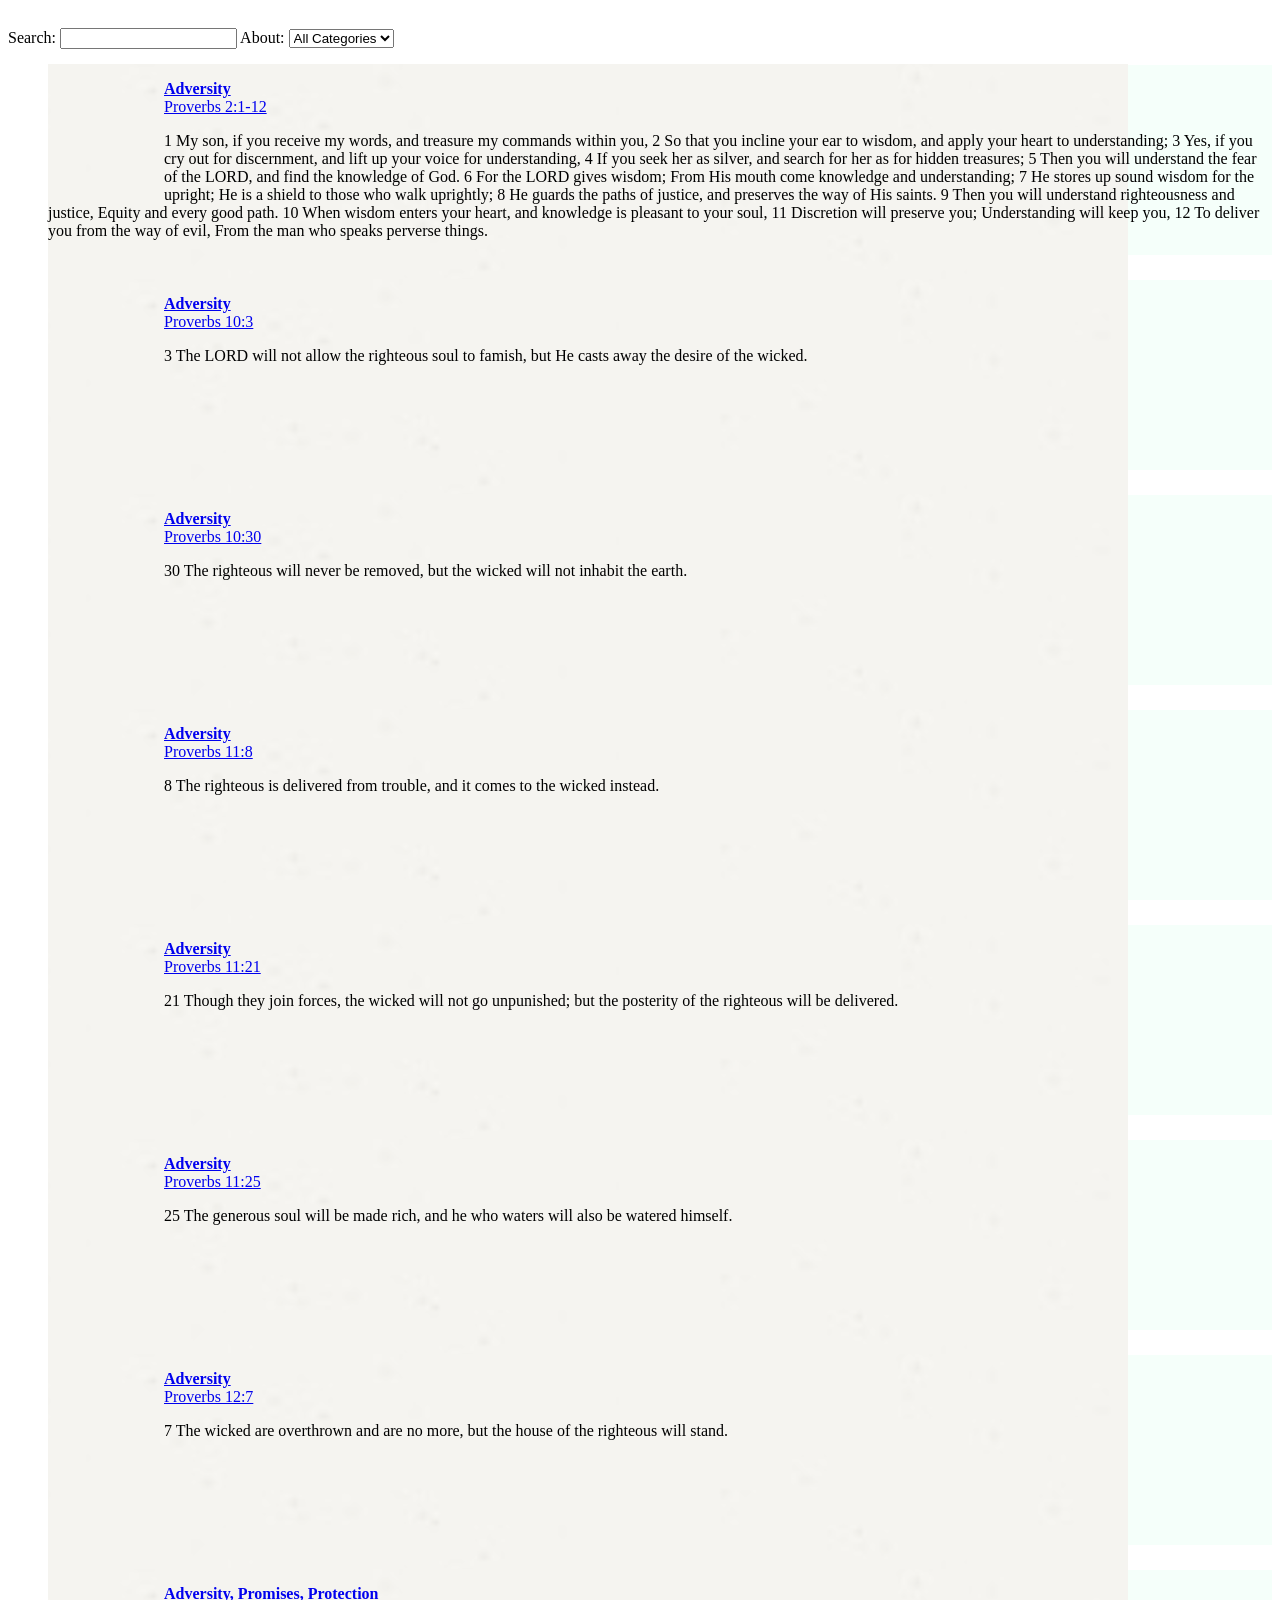
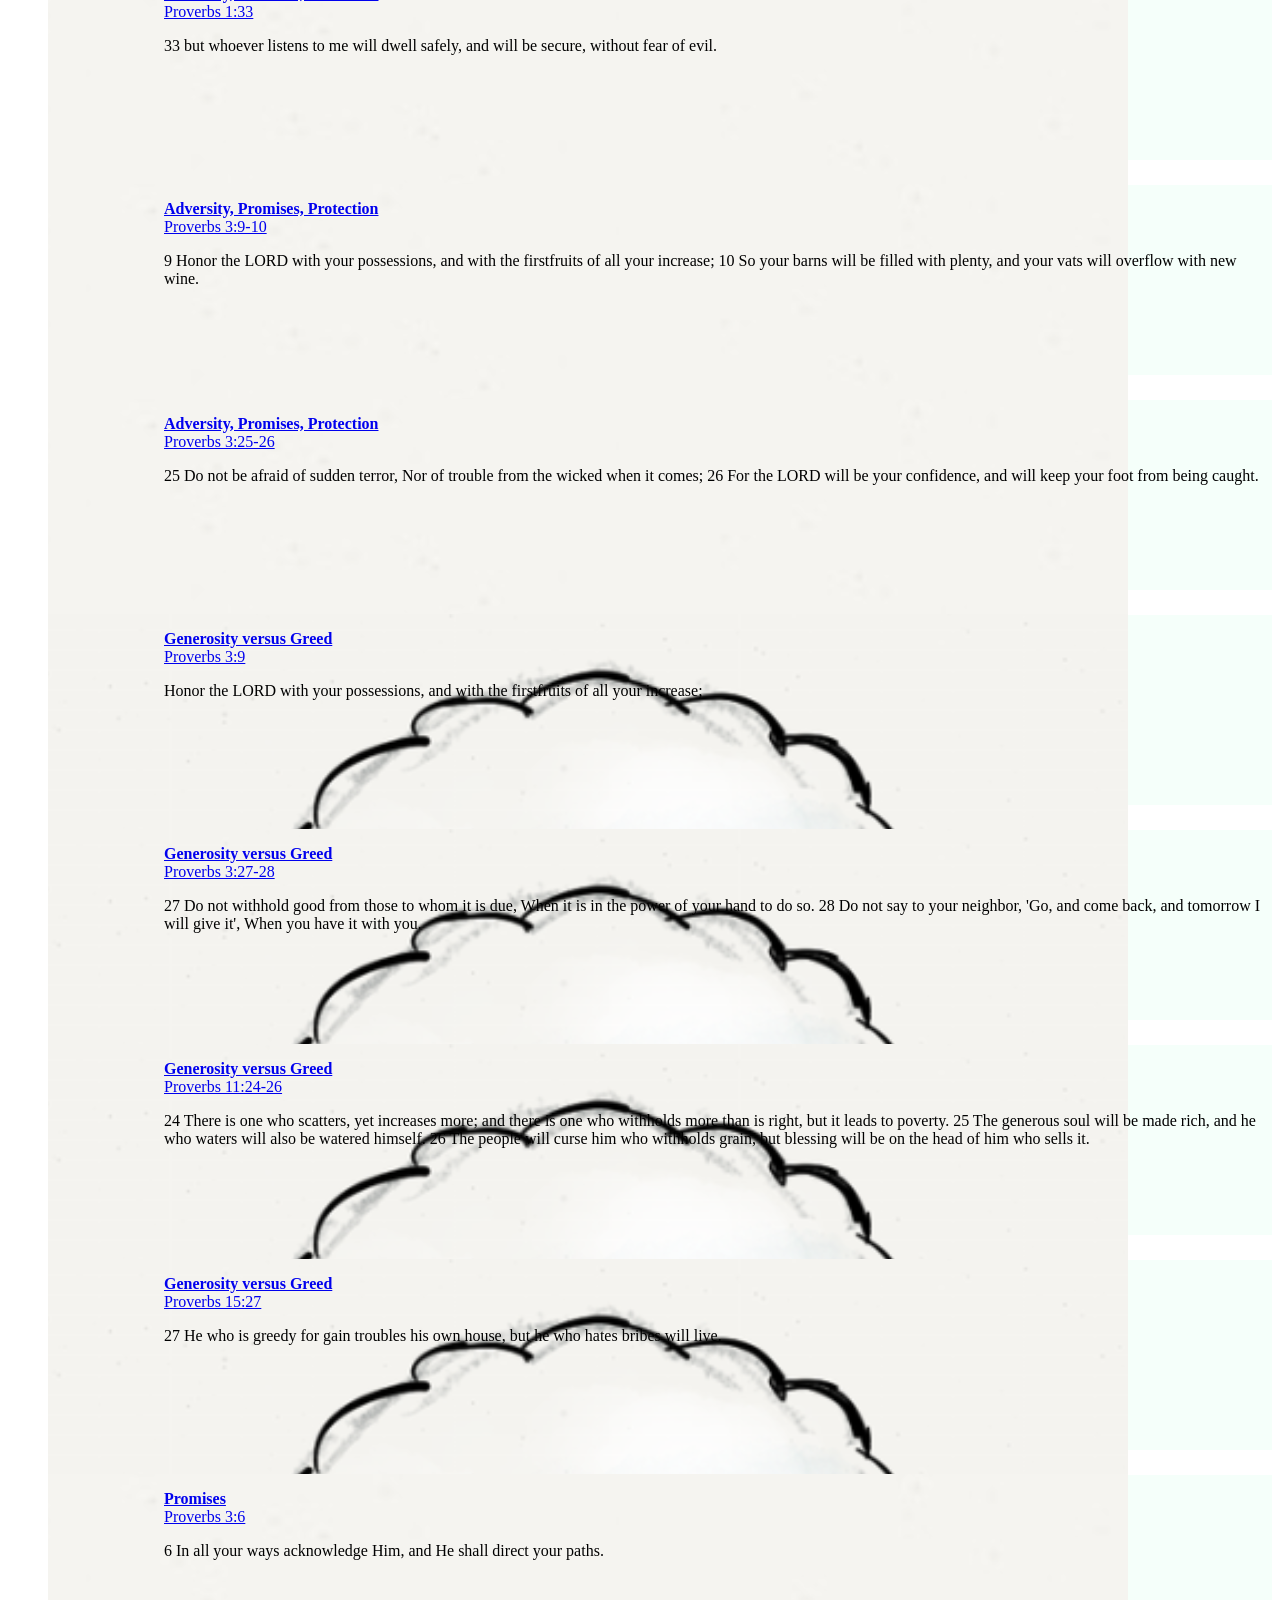
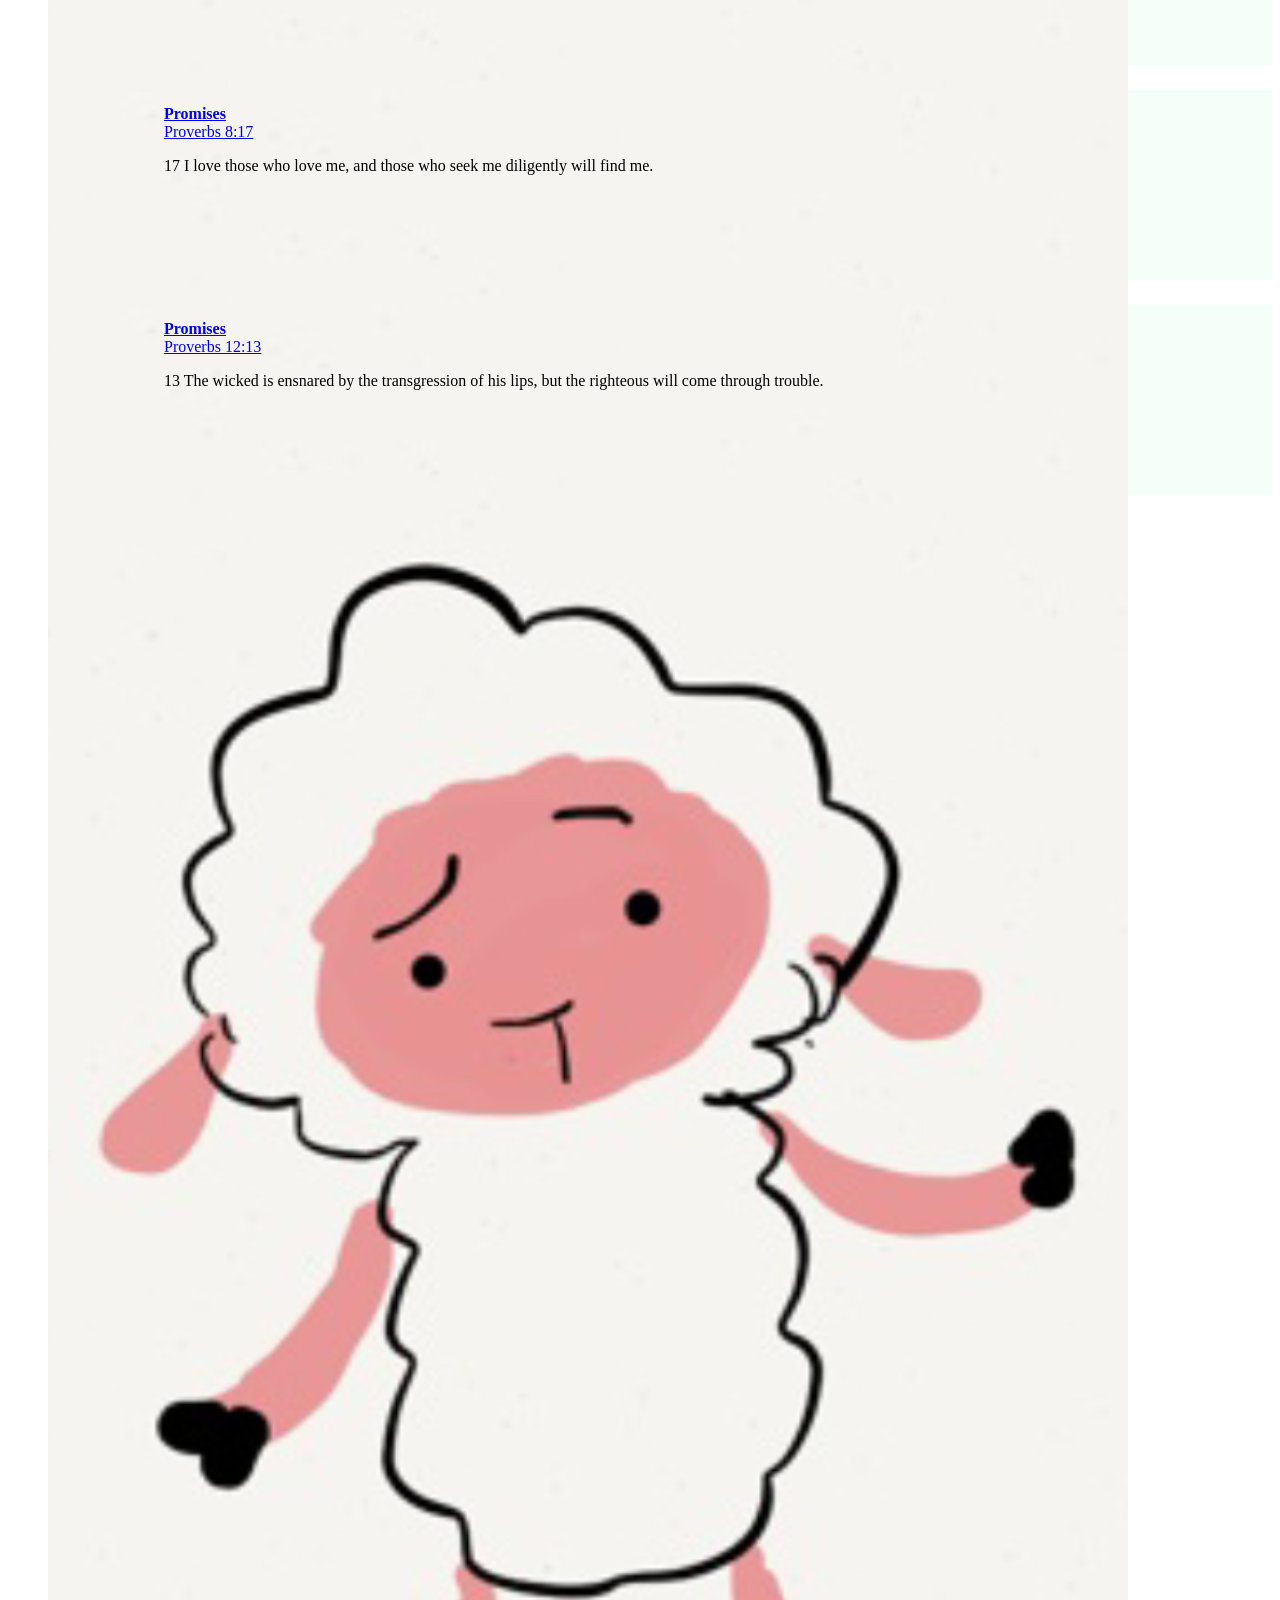
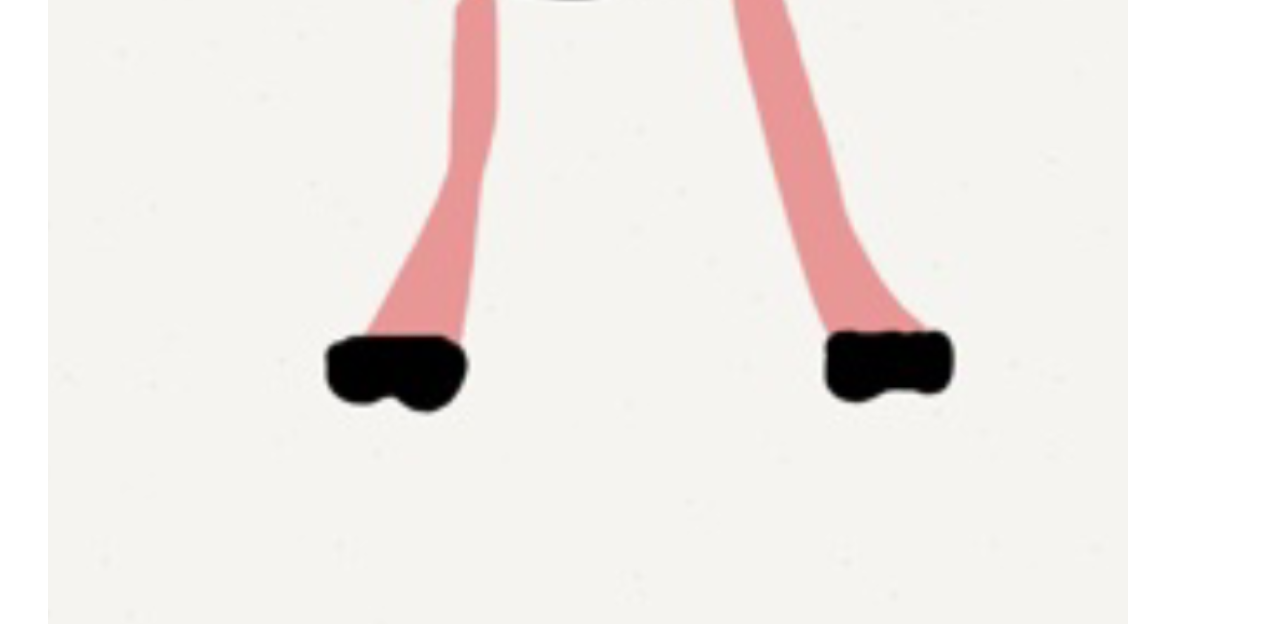
==== app/index.html @ 62f604b5 "first commit" ====
<!doctype html>
<html lang="en" ng-app="proverbialApp">
<head>
  <meta charset="utf-8">
  <title>Proverbial</title>
  <link rel="stylesheet" href="css/app.css">
  <link rel="stylesheet" href="css/bootstrap.css">
  <script src="lib/angular/angular.js"></script>
  <script src="lib/angular/angular-route.js"></script>
  <script src="js/app.js"></script>
  <script src="js/controllers.js"></script>
</head>
<body>

  <div ng-view></div>

</body>
</html>
---- app/css/app.css ----
/* app css stylesheet */

body {
  padding-top: 20px;
}

.proverbs {
  list-style: none;
}

.thumb {
  float: left;
  margin: -1em 1em 1.5em 0em;
  padding-bottom: 1em;
  height: 100px;
  width: 100px;
}

.proverbs li {
  clear: both;
  background-color: mintcream;
  height: 175px;
  padding-top: 15px;
  margin-bottom: 25px;
}
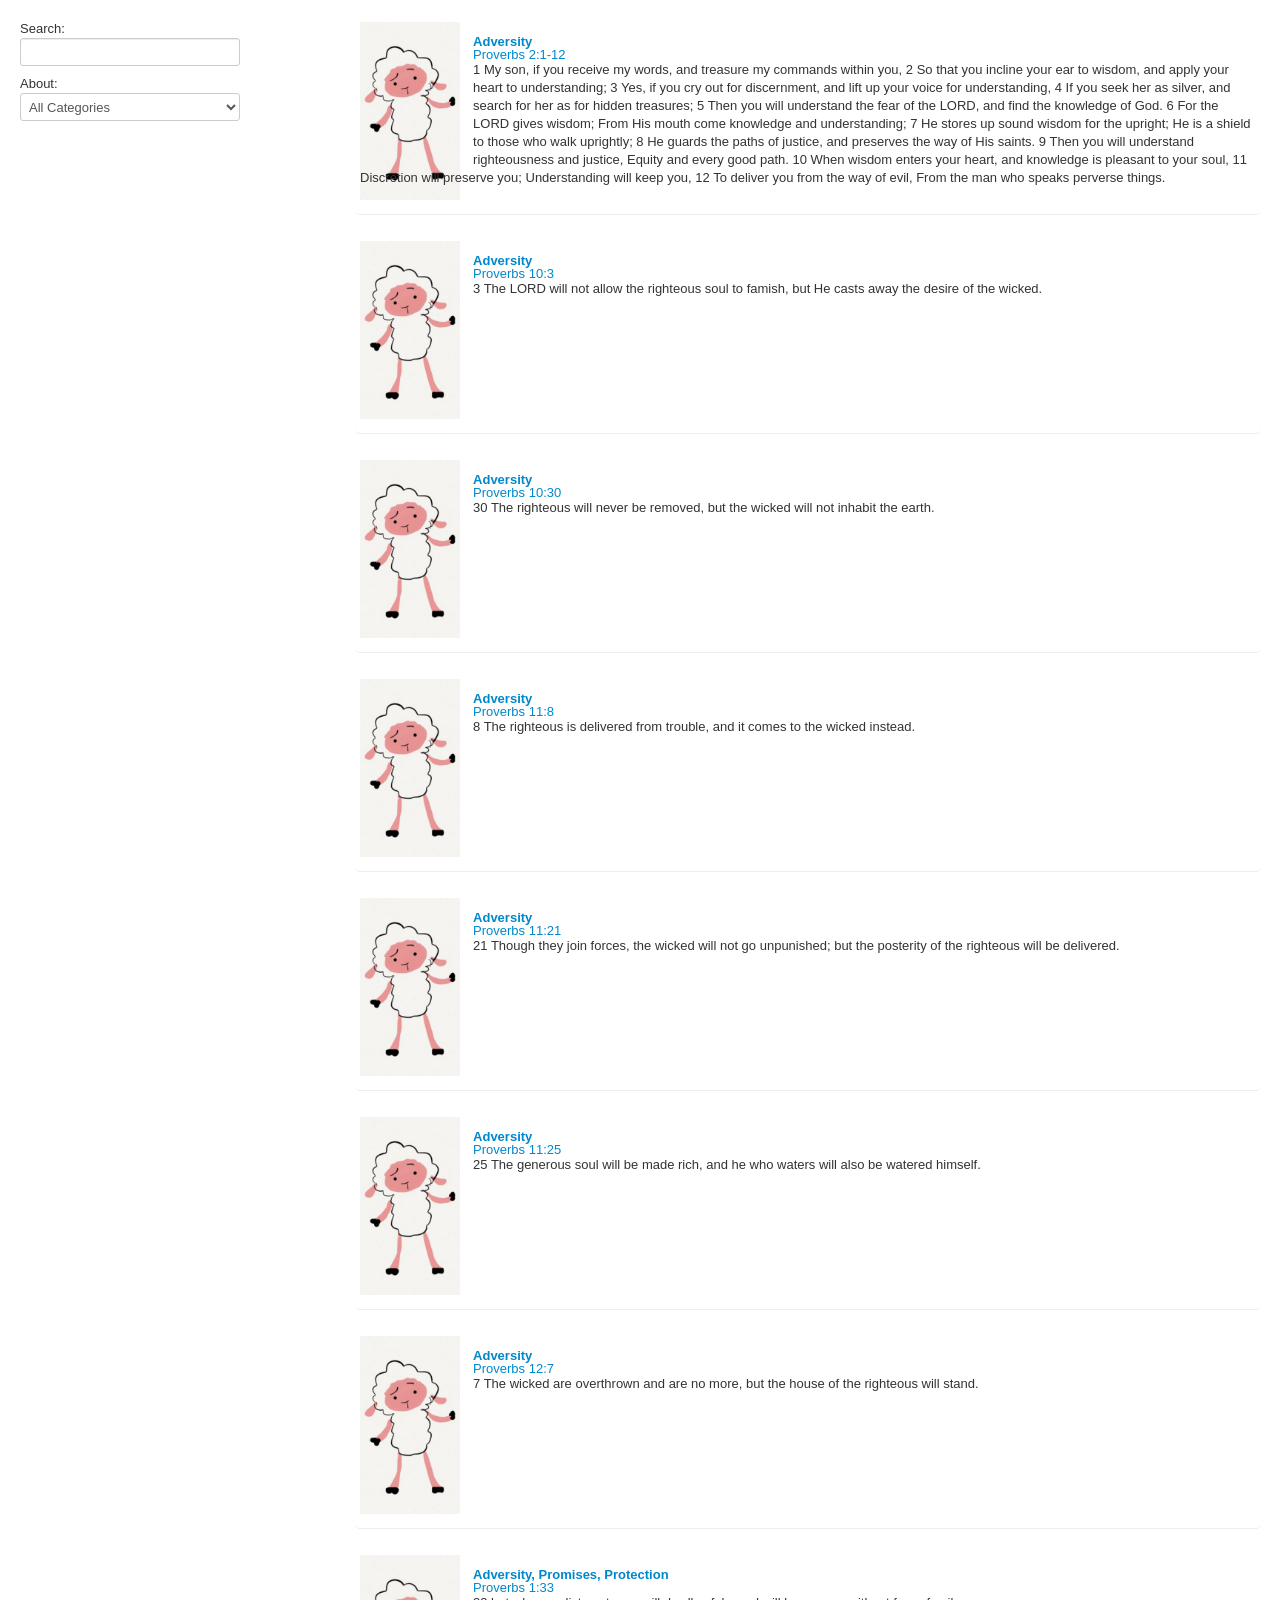
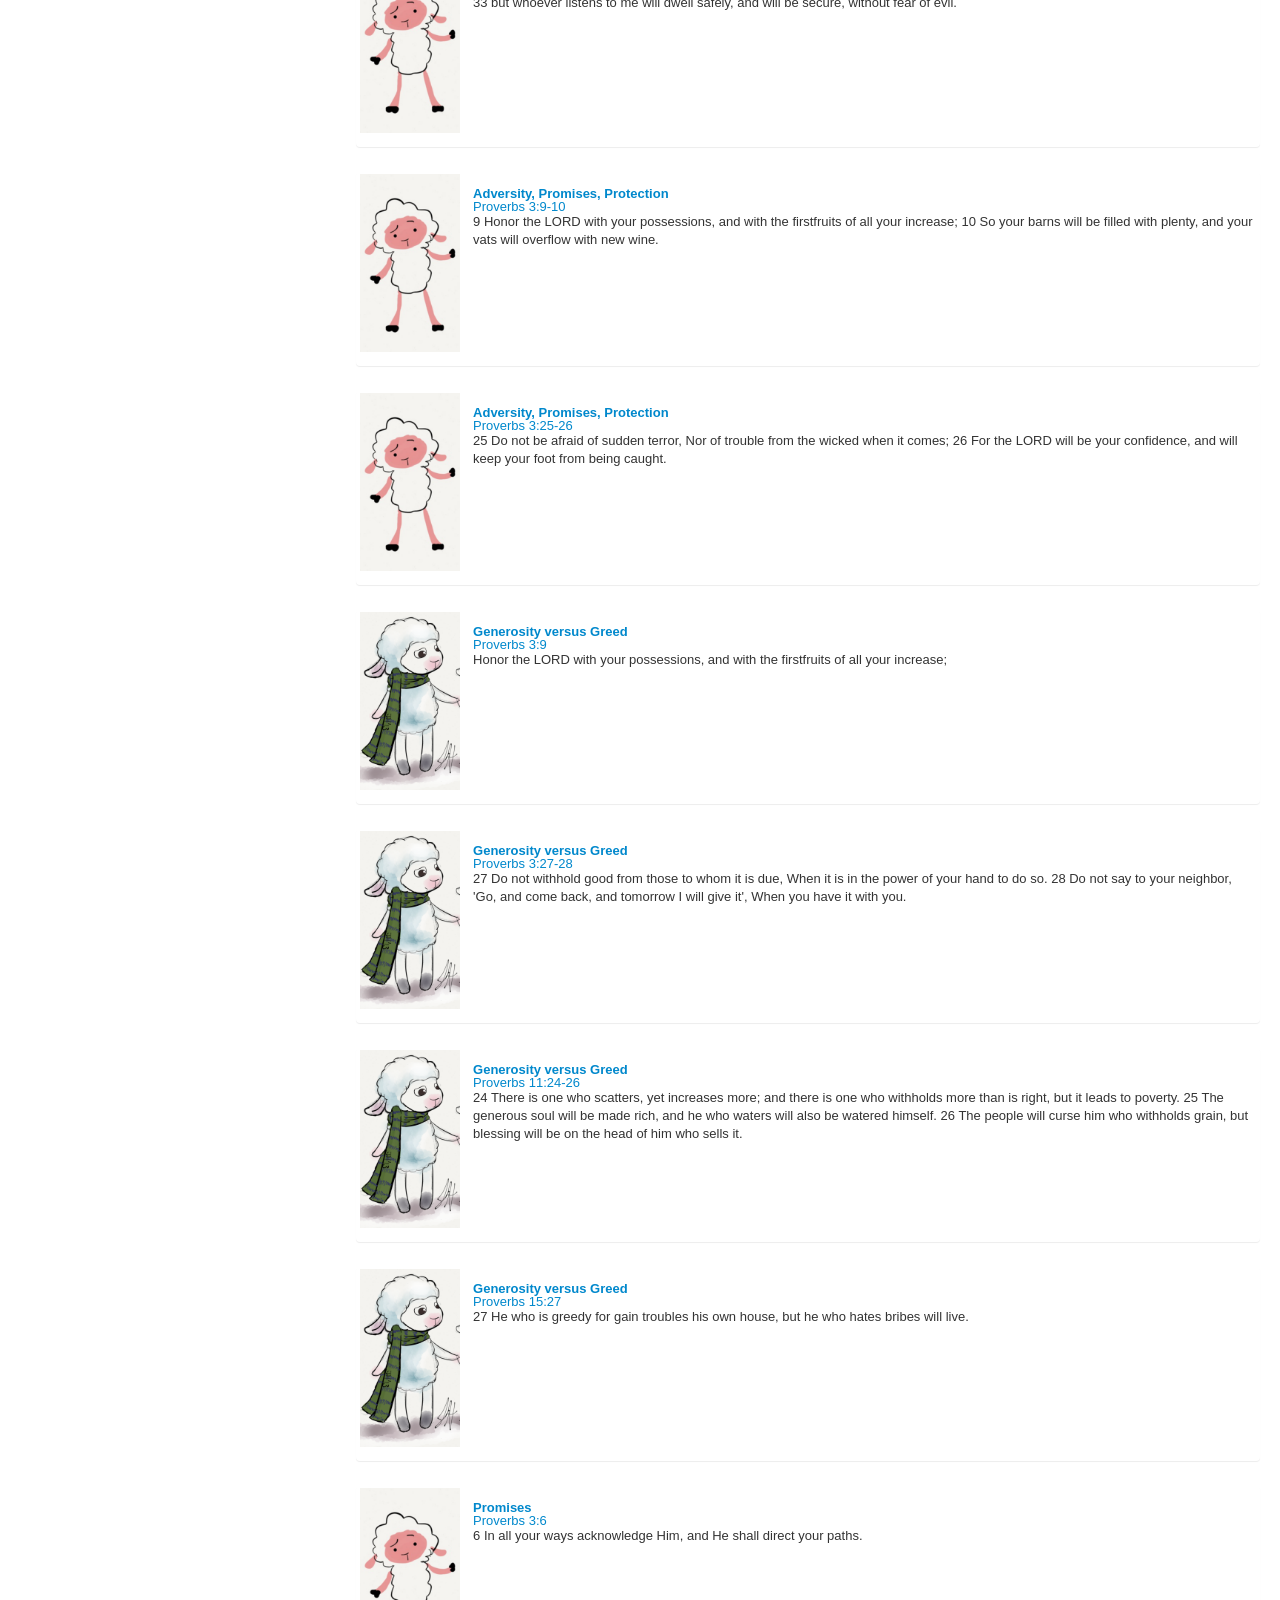
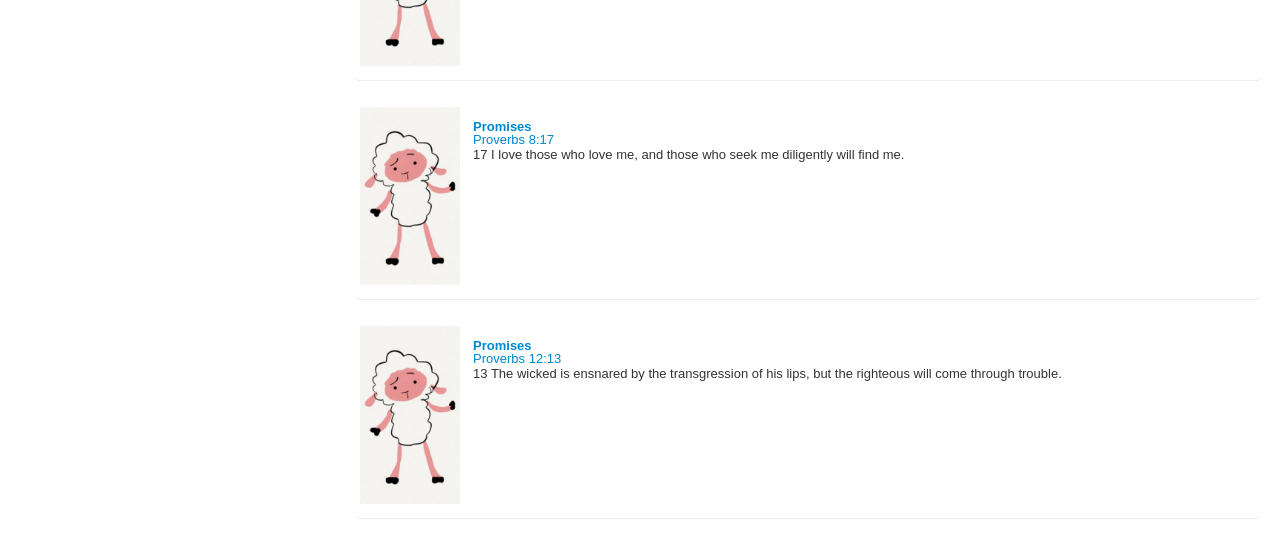
==== commit 81ceabba: "created proverbs1-7 json files, backgroundimagesCSS" ====
--- a/app/index.html
+++ b/app/index.html
@@ -5,6 +5,7 @@
   <title>Proverbial</title>
   <link rel="stylesheet" href="css/app.css">
   <link rel="stylesheet" href="css/bootstrap.css">
+  <link rel="stylesheet" href="css/backgroundimageCSS.css">
   <script src="lib/angular/angular.js"></script>
   <script src="lib/angular/angular-route.js"></script>
   <script src="js/app.js"></script>
--- a/app/css/app.css
+++ b/app/css/app.css
@@ -18,7 +18,7 @@
 
 .proverbs li {
   clear: both;
-  background-color: mintcream;
+  background-image: url("/app/img/img-category/transpBit.png") ;
   height: 175px;
   padding-top: 15px;
   margin-bottom: 25px;
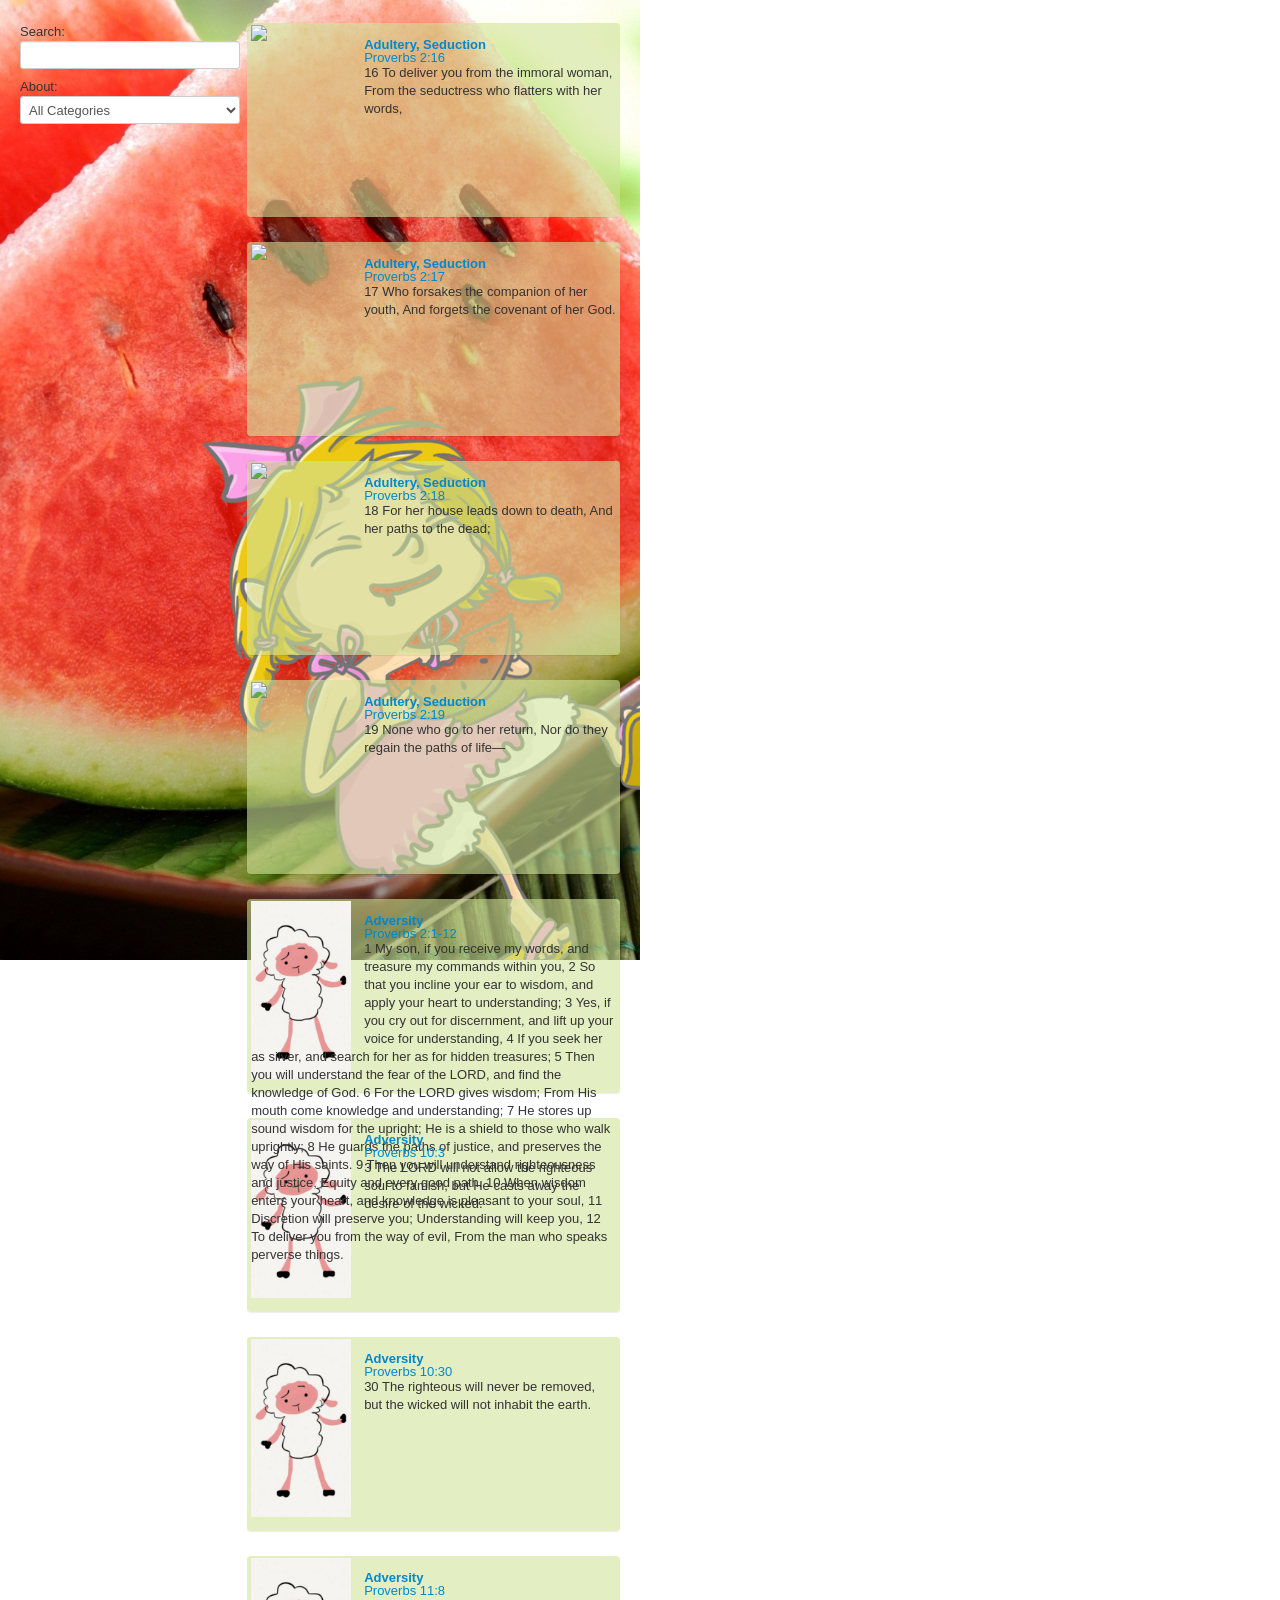
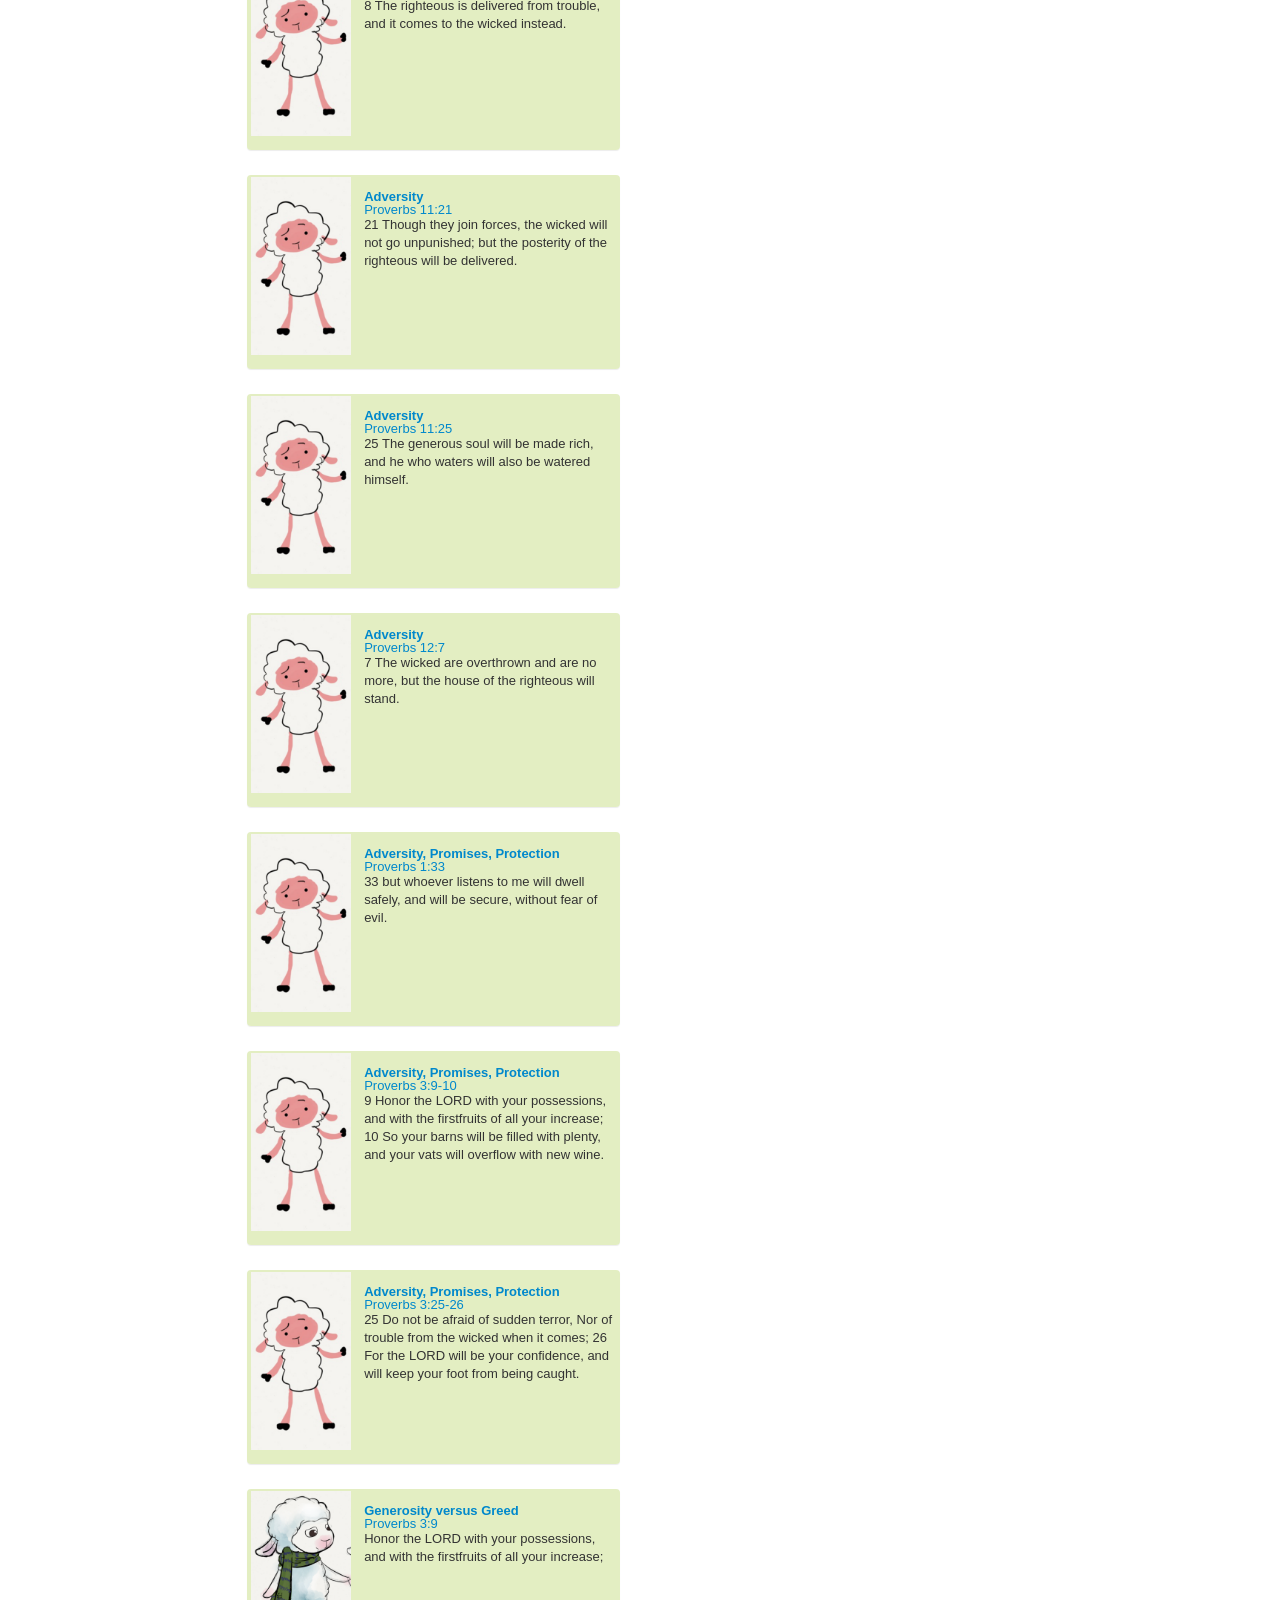
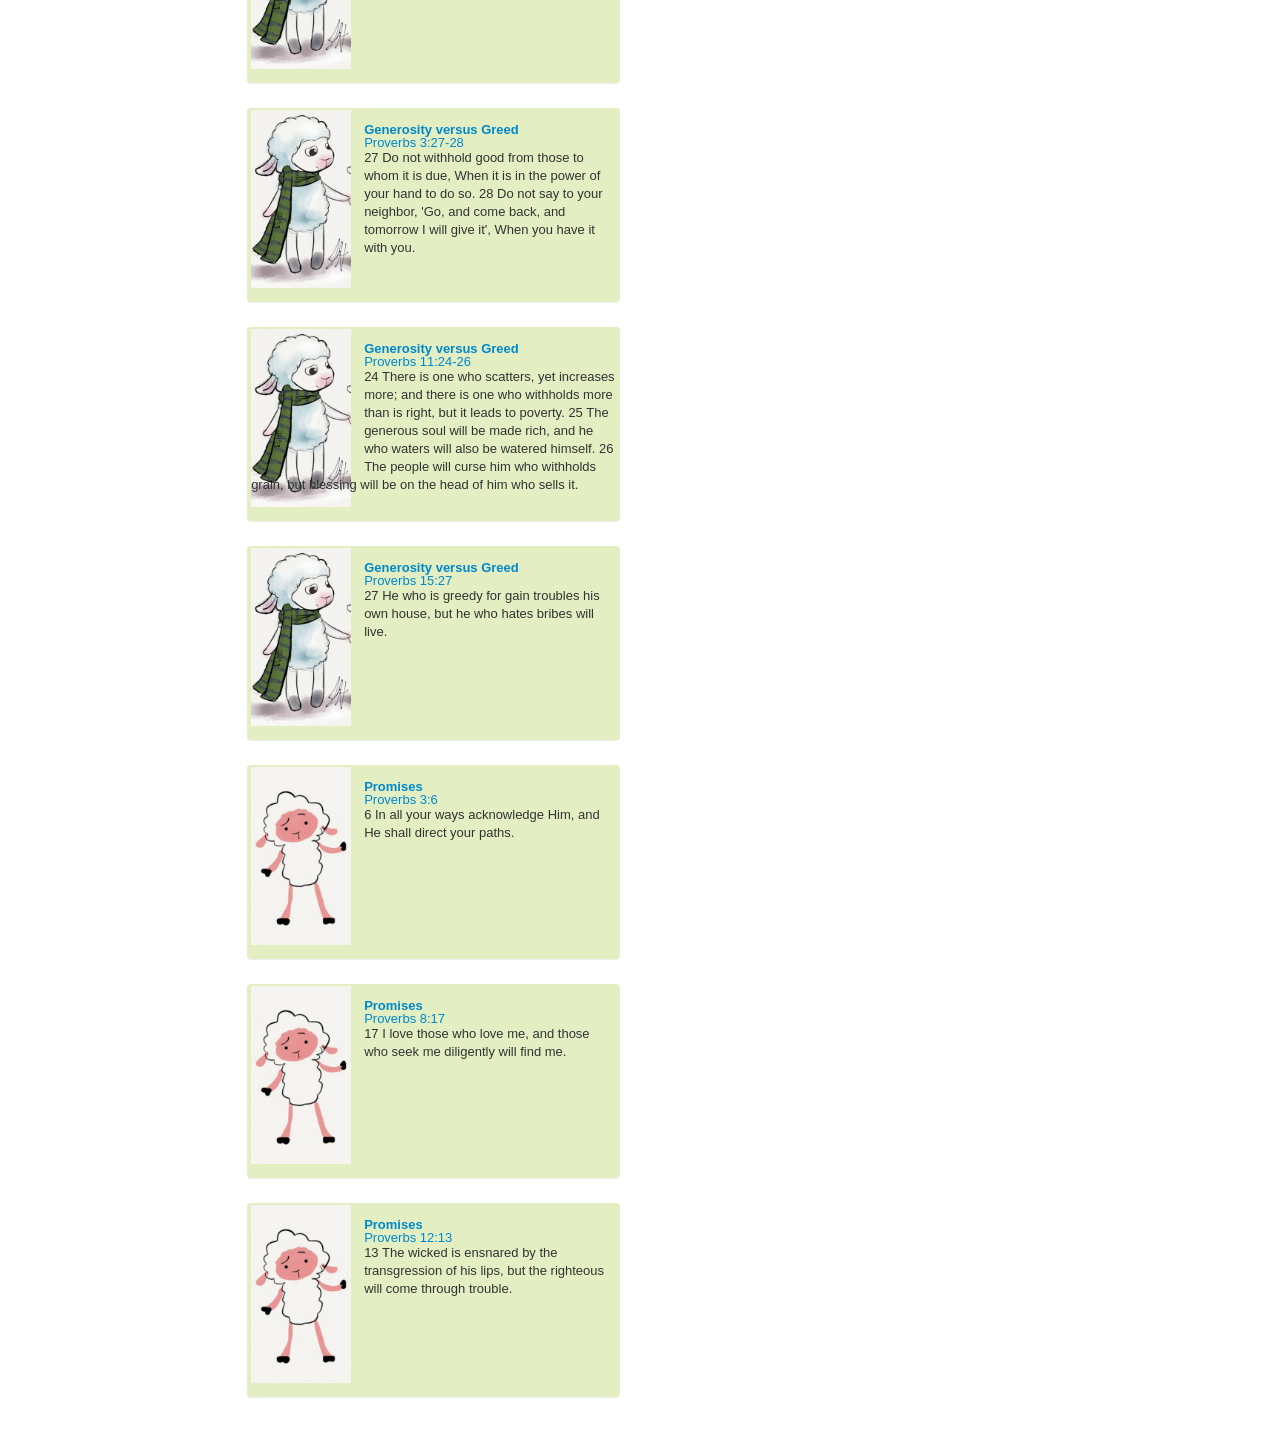
==== commit 0caa4e28: "--combined backgroundimageCSS and catagorydetailCSS to proverbStyle.css file --set up template style" ====
--- a/app/index.html
+++ b/app/index.html
@@ -5,7 +5,9 @@
   <title>Proverbial</title>
   <link rel="stylesheet" href="css/app.css">
   <link rel="stylesheet" href="css/bootstrap.css">
-  <link rel="stylesheet" href="css/backgroundimageCSS.css">
+    <!-- <link rel="stylesheet" href="css/backgroundimageCSS.css">-->
+    <!-- <link rel="stylesheet" href="css/catagorydetailCSS.css"> -->
+  <link rel="stylesheet" href="css/proverbsStyle.css">
   <script src="lib/angular/angular.js"></script>
   <script src="lib/angular/angular-route.js"></script>
   <script src="js/app.js"></script>
--- a/app/css/backgroundimageCSS.css
+++ b/app/css/backgroundimageCSS.css
@@ -0,0 +1,22 @@
+/*
+.backgroundImage{
+     background-image:url('/app/img/img-category/WaterMelGirl_samsungGs4.png');
+     background-size: cover;
+     background-color:#cc0000;
+     background-repeat: no-repeat;
+     min-height: 543px;
+     vertical-align:top;
+     margin-top: -20px;
+     padding-top: 43px;
+ }
+.invisibleBox{
+    width:140px;
+    border:solid;
+    visibility:hidden;
+}
+.lineBreak{
+    height:1px;
+    background: #000000;
+    border-bottom:1px solid gray;
+}
+*/
--- a/app/css/catagorydetailCSS.css
+++ b/app/css/catagorydetailCSS.css
@@ -0,0 +1,14 @@
+/*.categoryBGImage{
+     background-image:url('/app/img/img-category/Earth_iphone4.png');
+     background-size: cover;
+     background-color:#000000;
+     background-repeat: no-repeat;
+     min-height: 640px;
+     vertical-align:top;
+     margin-top: -20px;
+     padding-top: 43px;
+ }
+h1.catagorydetail{
+    font-size: medium;
+    color:#ffffff;
+}*/
--- a/app/css/proverbsStyle.css
+++ b/app/css/proverbsStyle.css
@@ -0,0 +1,73 @@
+/* general css stylesheet */
+body{
+    width:640px;
+    heightight:960px;
+    background-image:url('/app/img/img-category/WaterMelGirl_iphone4.png');
+    background-size: auto;
+    background-color: #ffffff;
+    background-repeat: no-repeat;
+    background-attachment:fixed;
+    min-height: 960px;
+    vertical-align:top;
+    margin-top: -20px;
+    padding-top: 43px;
+}
+.backgroundImage{
+    width:640px;
+    height:960px;
+    background-image:url('/app/img/img-category/Earth_iphone4.png');
+    background-size: auto;
+    background-color:inherit;
+    background-repeat: no-repeat;
+    position: fixed;
+    z-index:-1;
+    min-height: 960px;
+    vertical-align:top;
+    margin-left: -20px;
+    margin-top: -23px;
+    visibility: visible;
+}
+.invisibleBox{
+    width:140px;
+    border:solid;
+    visibility:hidden;
+}
+.lineBreak{
+    height:1px;
+    background: #000000;
+    border-bottom:1px solid gray;
+}
+/*catagorydetail css stylesheet */
+.categoryBGImage{
+    width:640px;
+    height:960px;
+    background-image:url('/app/img/img-category/Earth_iphone4.png');
+    background-size: auto;
+    background-color:inherit;
+    background-repeat: no-repeat;
+    position: fixed;
+    z-index:-1;
+    min-height: 960px;
+    vertical-align:top;
+    margin-top: -23px;
+    visibility: visible;
+}
+h1.catagorydetail{
+    font-size: x-large;
+    color:#ffffff;
+    position: relative;
+    left:20px;
+    top: 540px;
+}
+.catagorydetailTextBox{
+    clear: both;
+    background-image: url("/app/img/img-category/transpBitGray.png") ;
+    height: auto;
+    width: 540px;
+    padding-top: 15px;
+    margin-bottom: 25px;
+    position: relative;
+    left: 20px;
+    top: 560px;
+    font-size: large;
+}
